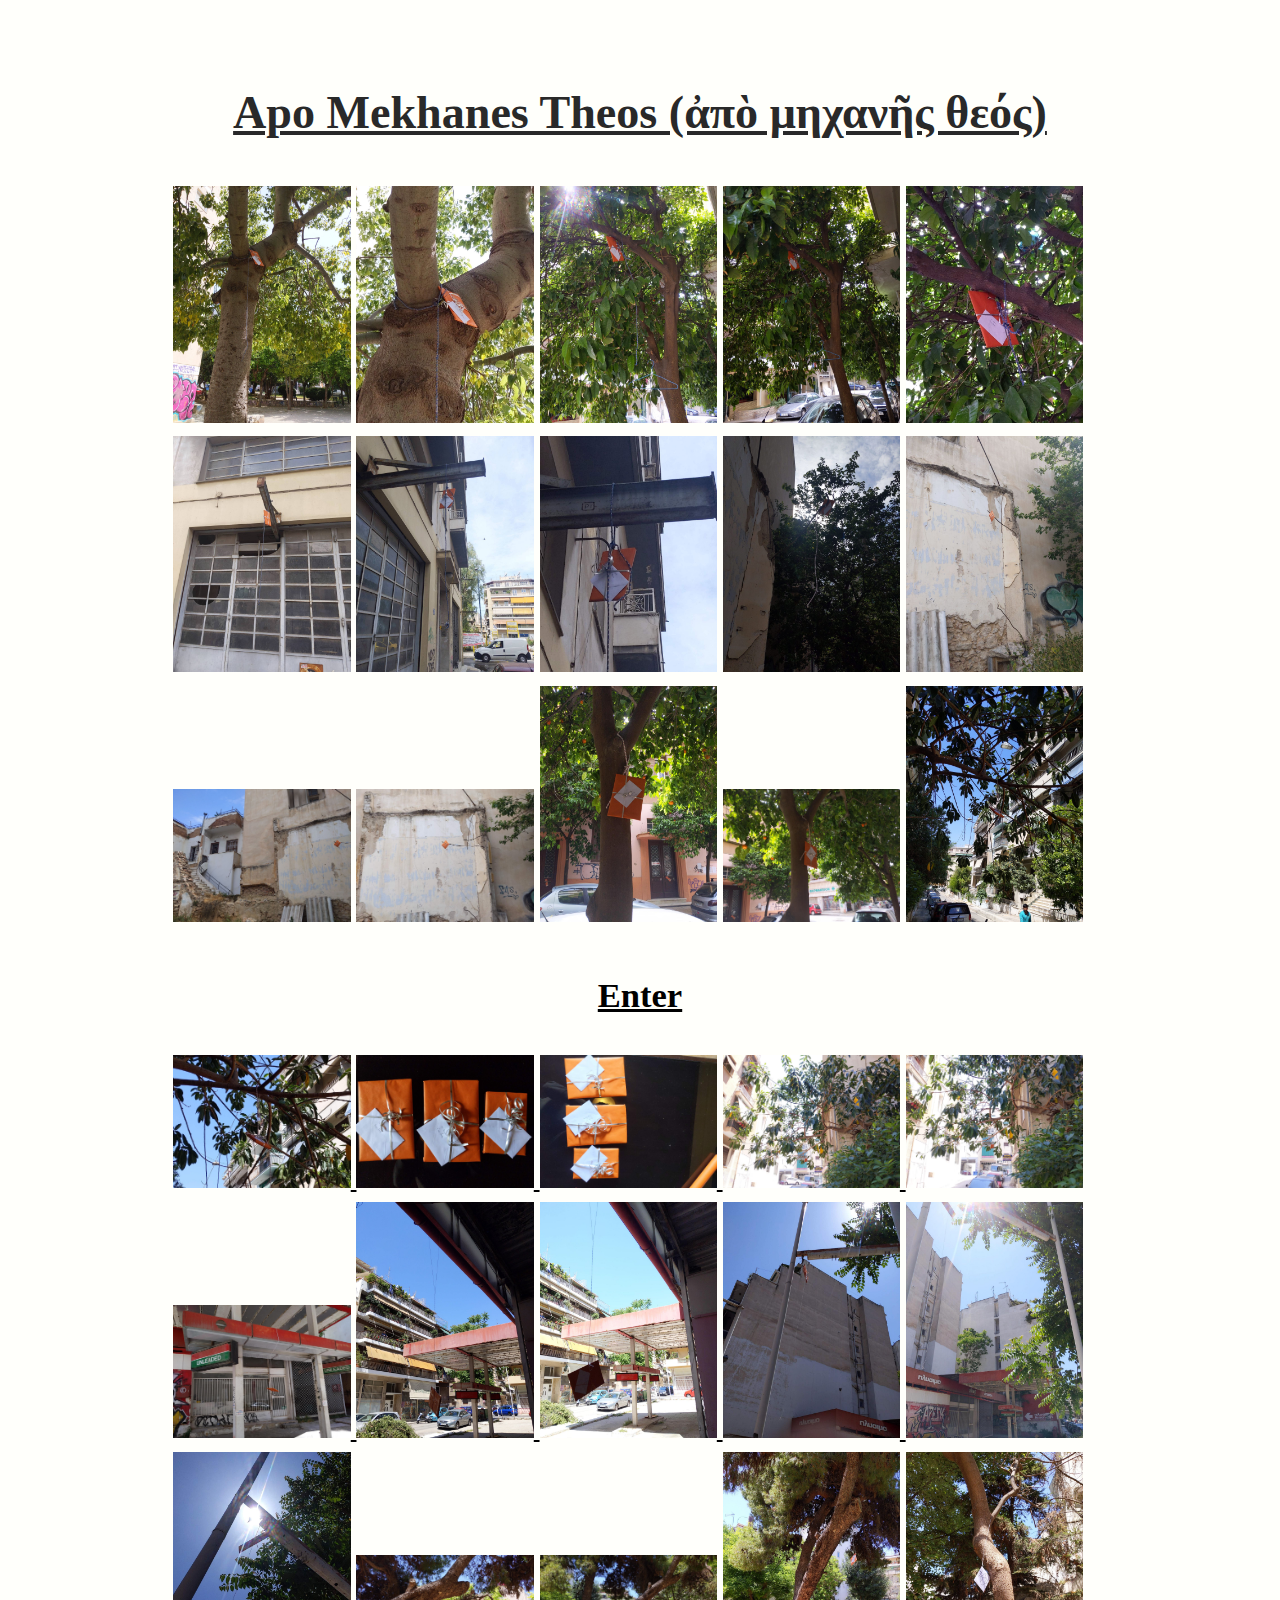
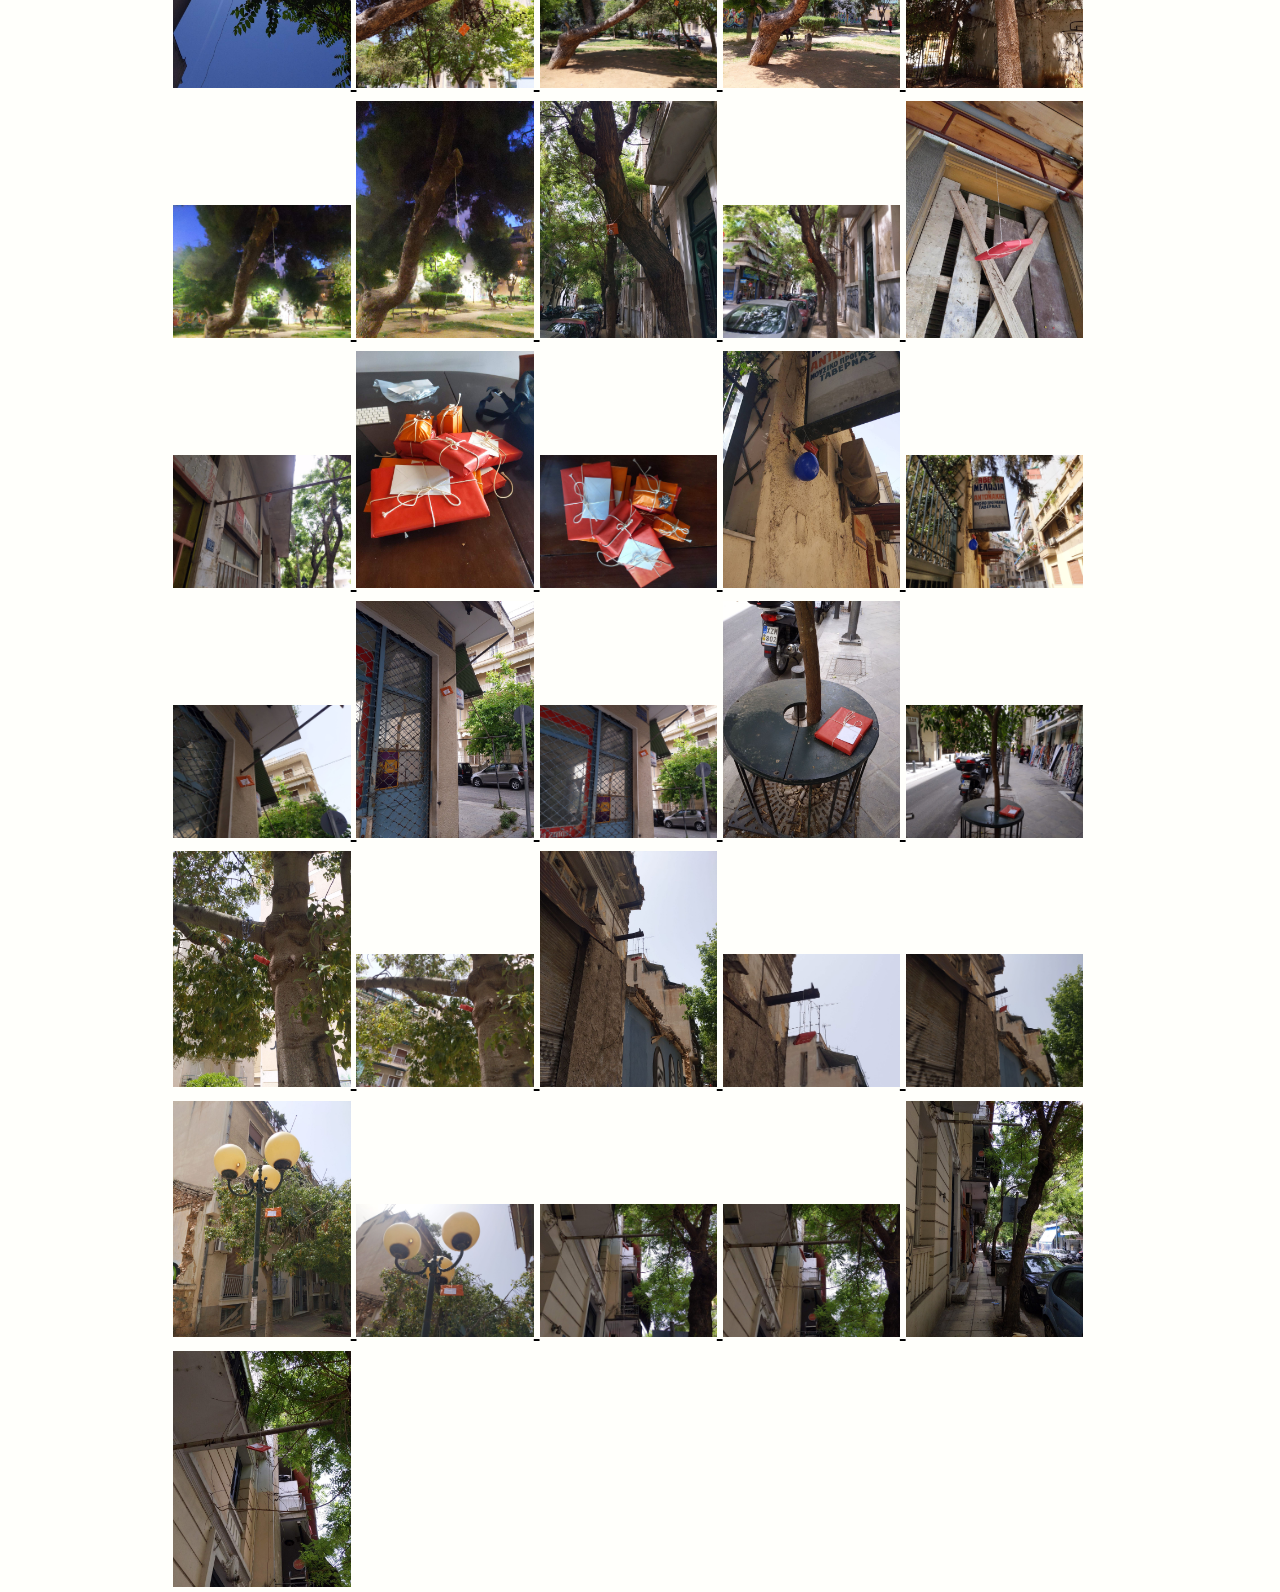
==== index.html @ d3429af9 "sorry I'm lazing and autocomitting with a bash alias" ====
<html lang="en">

<head>
    <meta charset="UTF-8">
    <meta name="viewport" content="width=device-width, initial-scale=1.0">
    <title>Document</title>

    <title>Deus Ex Machina</title>
    <br>
    <link rel="shortcut icon" type="image/png" href="/favicon.png" />
    <link rel="stylesheet" type="text/css" href="style.css">
</head>

<body>

    <h1>Apo Mekhanes Theos (ἀπὸ μηχανῆς θεός) </h1>

    <div>


        <img src="/deusexpics/IMG_20200506_111732.jpg" width="19%" height="auto">
        <img src="/deusexpics/IMG_20200506_111735.jpg" width="19%" height="auto">
        <img src="/deusexpics/IMG_20200506_112849.jpg" width="19%" height="auto">
        <img src="/deusexpics/IMG_20200506_112852.jpg" width="19%" height="auto">
        <img src="/deusexpics/IMG_20200506_112857.jpg" width="19%" height="auto">
        <img src="/deusexpics/IMG_20200506_113830.jpg" width="19%" height="auto">
        <img src="/deusexpics/IMG_20200506_113835.jpg" width="19%" height="auto">
        <img src="/deusexpics/IMG_20200506_113838.jpg" width="19%" height="auto">
        <img src="/deusexpics/IMG_20200507_102034.jpg" width="19%" height="auto">
        <img src="/deusexpics/IMG_20200507_102047.jpg" width="19%" height="auto">
        <img src="/deusexpics/IMG_20200507_102054.jpg" width="19%" height="auto">
        <img src="/deusexpics/IMG_20200507_102056.jpg" width="19%" height="auto">
        <img src="/deusexpics/IMG_20200507_105036.jpg" width="19%" height="auto">
        <img src="/deusexpics/IMG_20200507_105040.jpg" width="19%" height="auto">
        <img src="/deusexpics/IMG_20200509_121820.jpg" width="19%" height="auto">
        <h2><a href="main.html">Enter</h2>
        <img src="/deusexpics/IMG_20200509_121825.jpg" width="19%" height="auto">
        <img src="/deusexpics/IMG_20200506_100926.jpg" width="19%" height="auto">
        <img src="/deusexpics/IMG_20200506_100930.jpg" width="19%" height="auto">
        <img src="/deusexpics/IMG_20200509_121853.jpg" width="19%" height="auto">
        <img src="/deusexpics/IMG_20200509_121856.jpg" width="19%" height="auto">
        <img src="/deusexpics/IMG_20200509_122829.jpg" width="19%" height="auto">
        <img src="/deusexpics/IMG_20200509_123454.jpg" width="19%" height="auto">
        <img src="/deusexpics/IMG_20200509_123505.jpg" width="19%" height="auto">
        <img src="/deusexpics/IMG_20200509_123937.jpg" width="19%" height="auto">
        <img src="/deusexpics/IMG_20200509_123947.jpg" width="19%" height="auto">
        <img src="/deusexpics/IMG_20200509_123958.jpg" width="19%" height="auto">
        <img src="/deusexpics/IMG_20200509_125035.jpg" width="19%" height="auto">
        <img src="/deusexpics/IMG_20200509_125042.jpg" width="19%" height="auto">
        <img src="/deusexpics/IMG_20200509_125048.jpg" width="19%" height="auto">
        <img src="/deusexpics/IMG_20200509_130246.jpg" width="19%" height="auto">
        <img src="/deusexpics/IMG_20200509_205950.jpg" width="19%" height="auto">
        <img src="/deusexpics/IMG_20200509_205953.jpg" width="19%" height="auto">
        <img src="/deusexpics/IMG_20200512_112118.jpg" width="19%" height="auto">
        <img src="/deusexpics/IMG_20200512_112124.jpg" width="19%" height="auto">
        <img src="/deusexpics/IMG_20200512_112916.jpg" width="19%" height="auto">
        <img src="/deusexpics/IMG_20200512_113503.jpg" width="19%" height="auto">
        <img src="/deusexpics/IMG_20200515_093122.jpg" width="19%" height="auto">
        <img src="/deusexpics/IMG_20200515_093139.jpg" width="19%" height="auto">
        <img src="/deusexpics/IMG_20200515_094602.jpg" width="19%" height="auto">
        <img src="/deusexpics/IMG_20200515_094607.jpg" width="19%" height="auto">
        <img src="/deusexpics/IMG_20200515_095903.jpg" width="19%" height="auto">
        <img src="/deusexpics/IMG_20200515_095907.jpg" width="19%" height="auto">
        <img src="/deusexpics/IMG_20200515_095909.jpg" width="19%" height="auto">
        <img src="/deusexpics/IMG_20200515_120439.jpg" width="19%" height="auto">
        <img src="/deusexpics/IMG_20200515_120442.jpg" width="19%" height="auto">
        <img src="/deusexpics/IMG_20200515_132612.jpg" width="19%" height="auto">
        <img src="/deusexpics/IMG_20200515_132615.jpg" width="19%" height="auto">
        <img src="/deusexpics/IMG_20200515_133156.jpg" width="19%" height="auto">
        <img src="/deusexpics/IMG_20200515_133159.jpg" width="19%" height="auto">
        <img src="/deusexpics/IMG_20200515_133203.jpg" width="19%" height="auto">
        <img src="/deusexpics/IMG_20200515_133502.jpg" width="19%" height="auto">
        <img src="/deusexpics/IMG_20200515_133506.jpg" width="19%" height="auto">
        <img src="/deusexpics/IMG_20200515_134815.jpg" width="19%" height="auto">
        <img src="/deusexpics/IMG_20200515_134818.jpg" width="19%" height="auto">
        <img src="/deusexpics/IMG_20200515_134826.jpg" width="19%" height="auto">
        <img src="/deusexpics/IMG_20200515_134834.jpg" width="19%" height="auto">

    </div>

</body>

</html>
---- style.css ----
html, body {
    margin: 0;
  padding: 0;
  line-height: 1.8;
  font-family: "Georgia";
  font-size: 1.2em;
    
  width: 90%;
  margin: auto;

  background-color: #FFFFFB;
  color:  #292929;
}
canvas {
  display: block;
}

h1 {
  text-decoration: underline;
  text-align: center;
}
h2,h3,h4 {

  text-align: center;
}

hr{
  border: none;
  height: 3px;
  width: 70%;
  color: black;
  background-color: black;
  margin-top: .2em;
  margin-bottom: .2em;

}

div{
    width: 90%;
    margin: 0 auto;
}

a{

  text-decoration: underline;
  color: black;
}

a:hover {
  text-decoration: none;


}

img{
  text-align: center;

  width: 19%;
  margin: 0%;
}
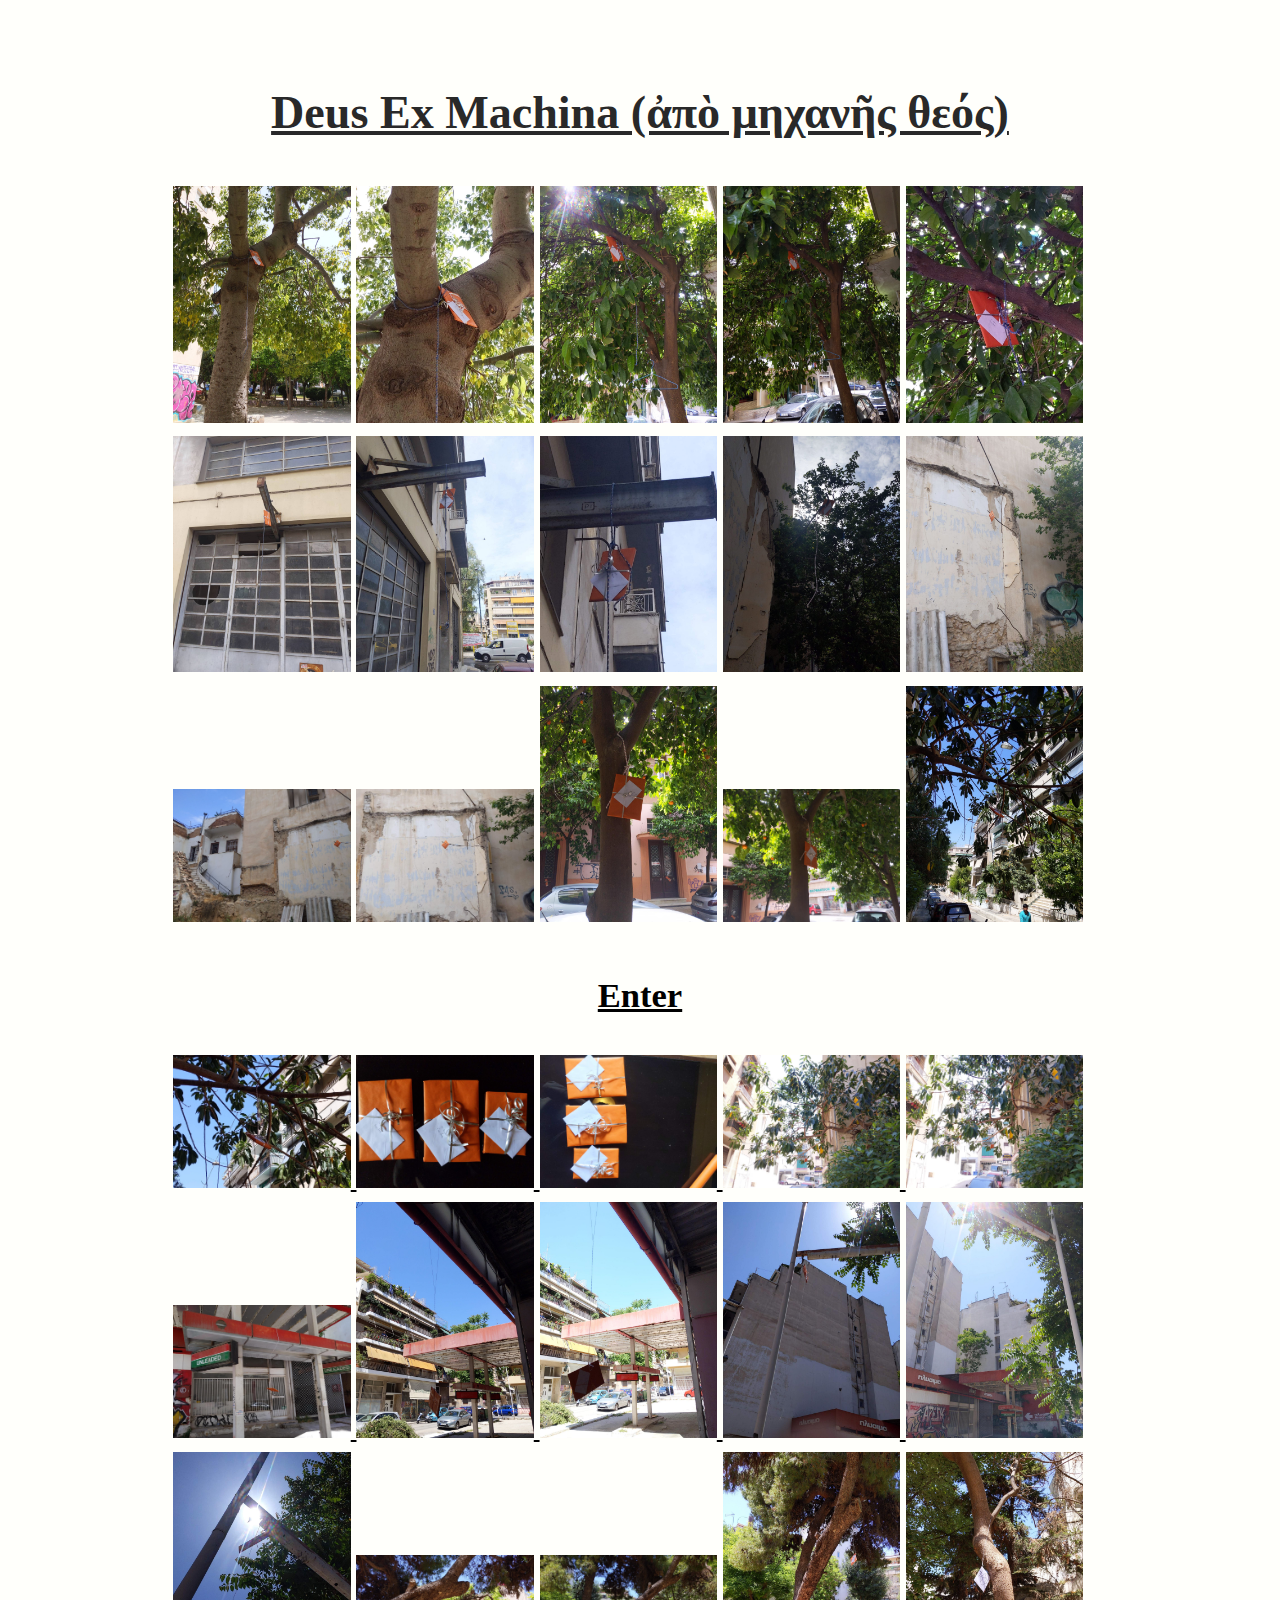
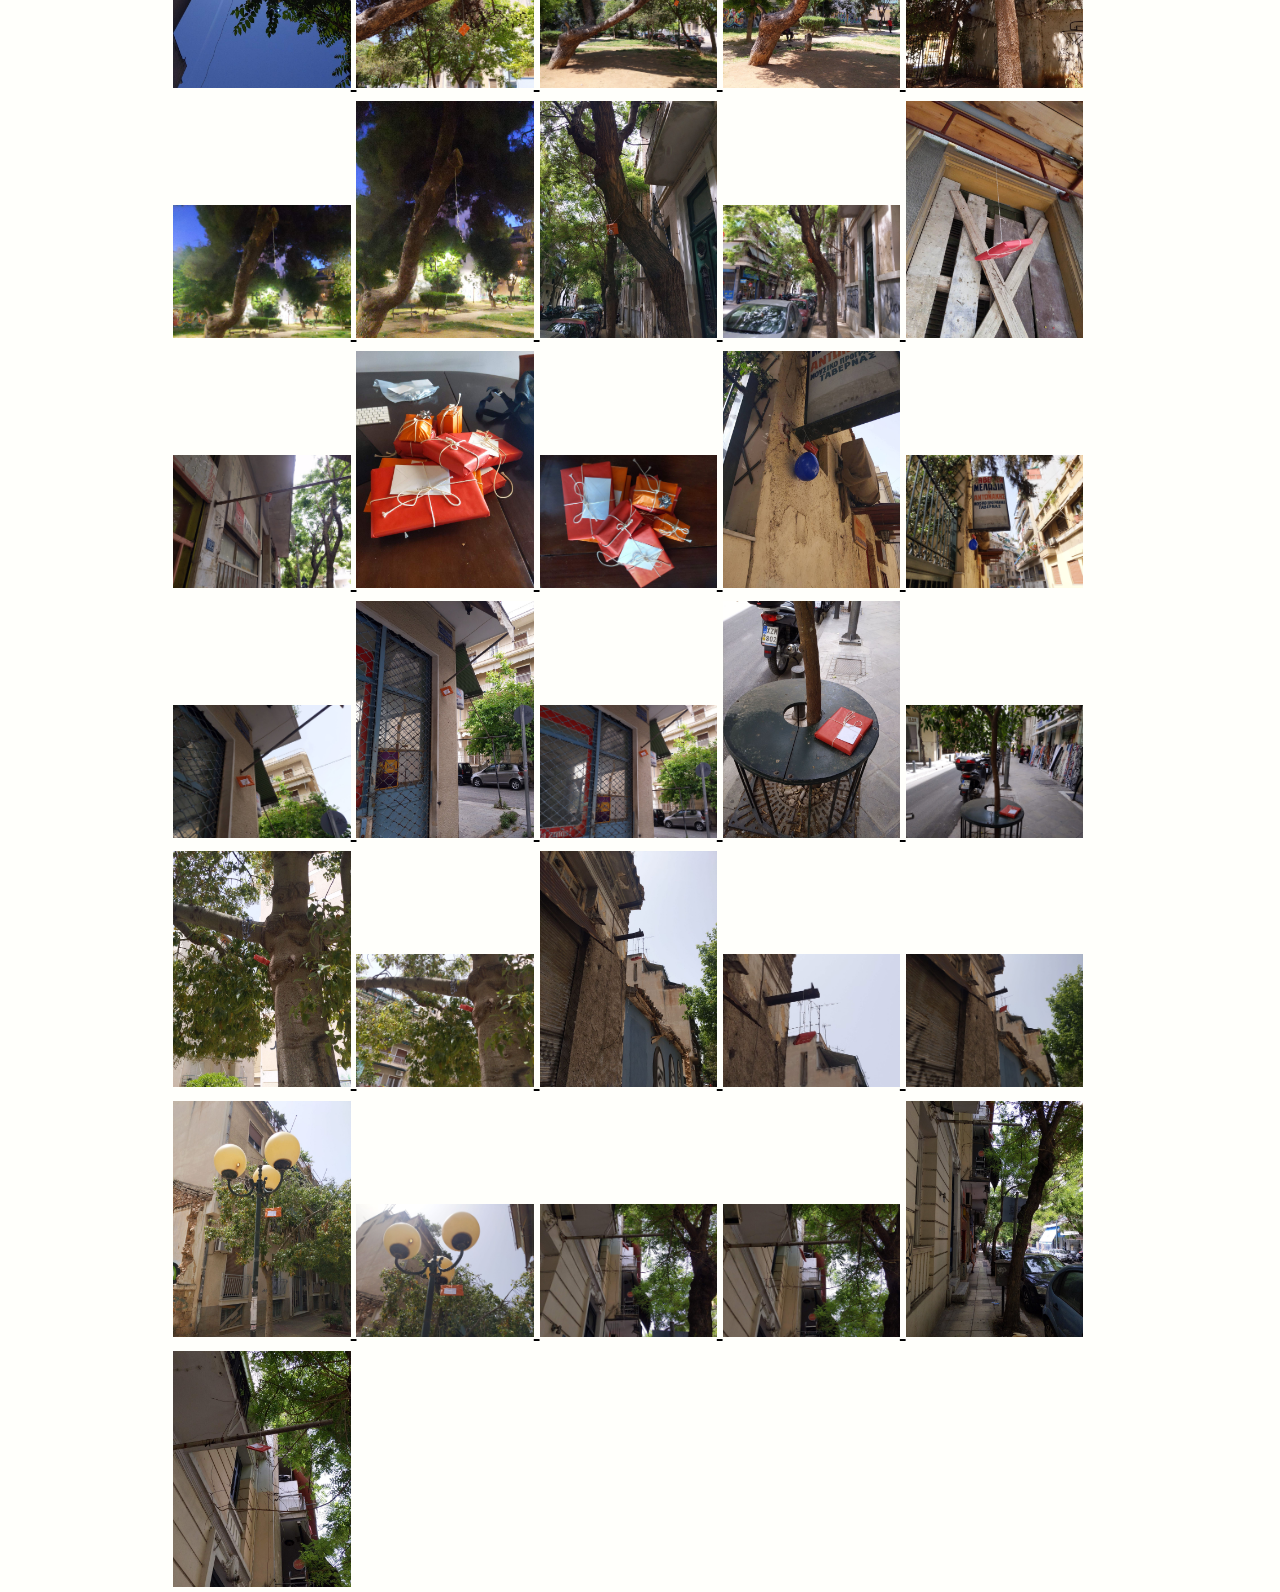
==== commit 67c5eb2a: "added text" ====
--- a/index.html
+++ b/index.html
@@ -13,7 +13,7 @@
 
 <body>
 
-    <h1>Apo Mekhanes Theos (ἀπὸ μηχανῆς θεός) </h1>
+    <h1>Deus Ex Machina (ἀπὸ μηχανῆς θεός) </h1>
 
     <div>
 
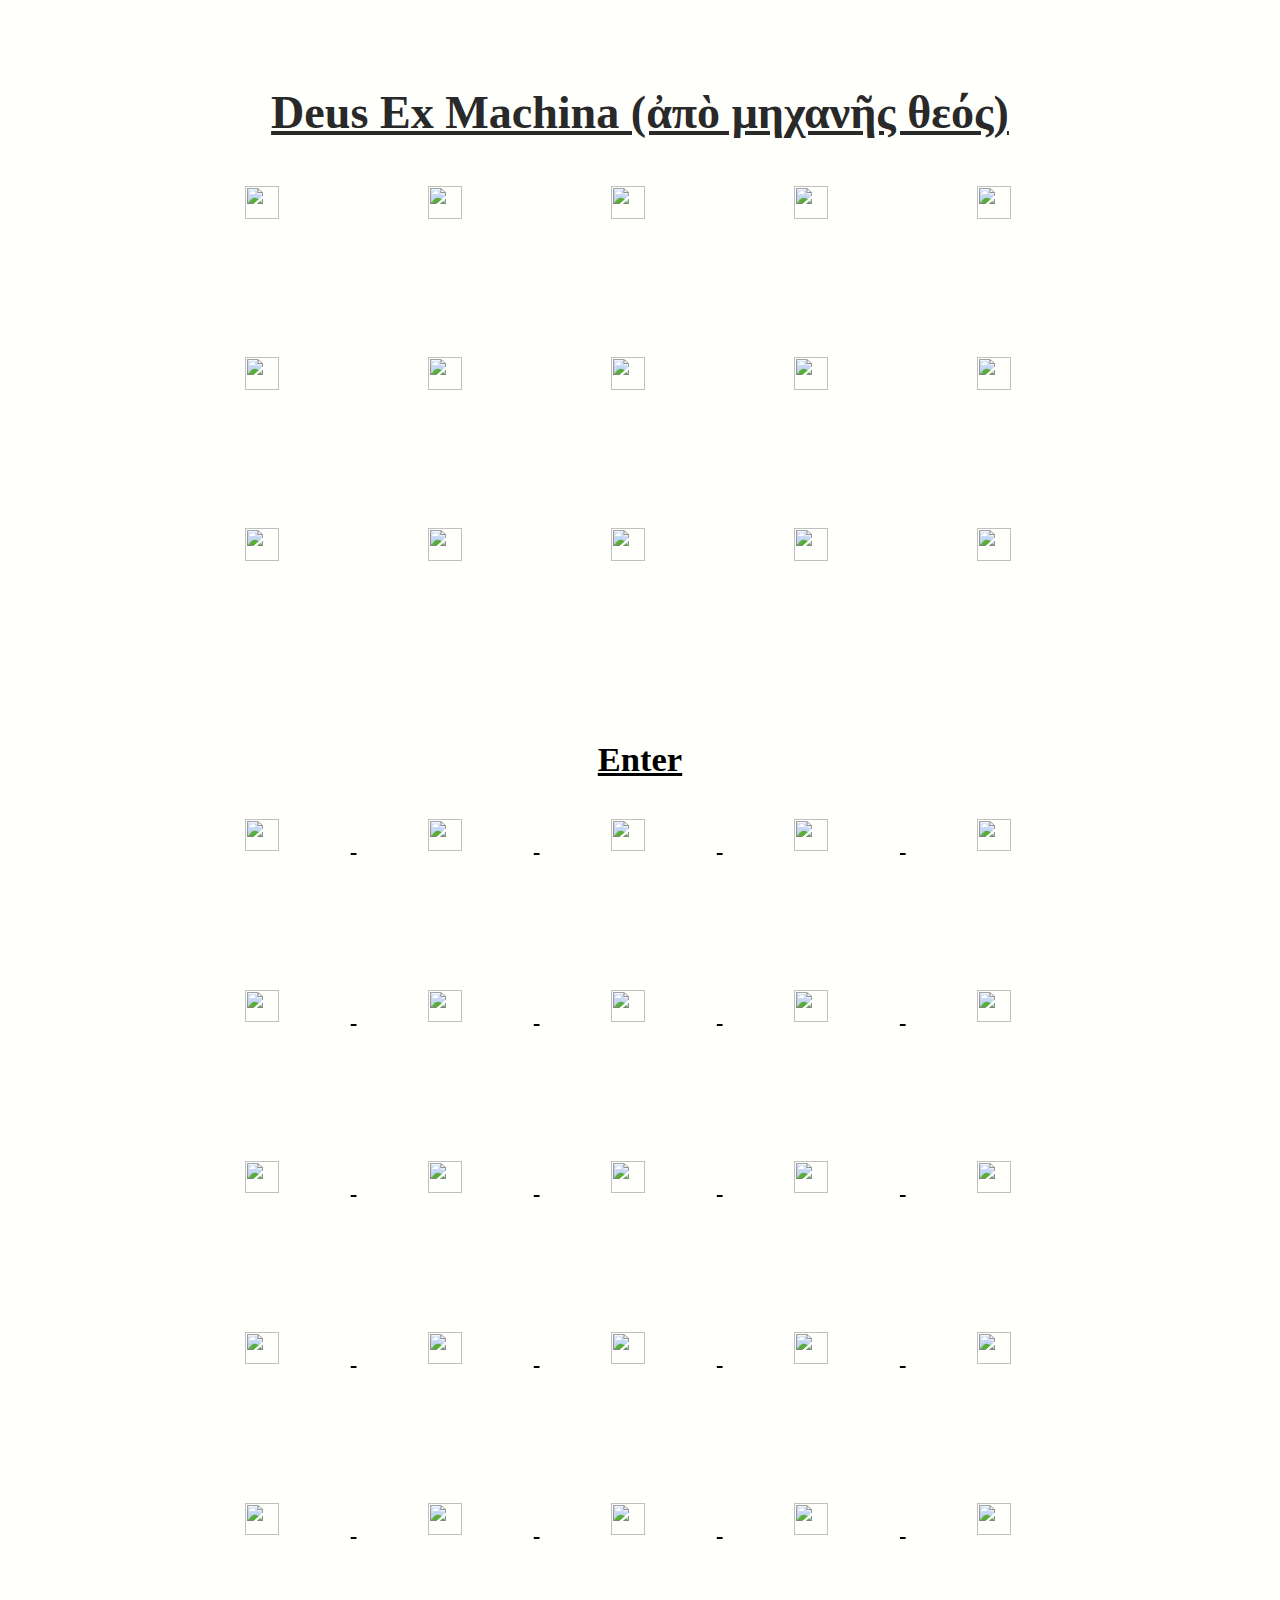
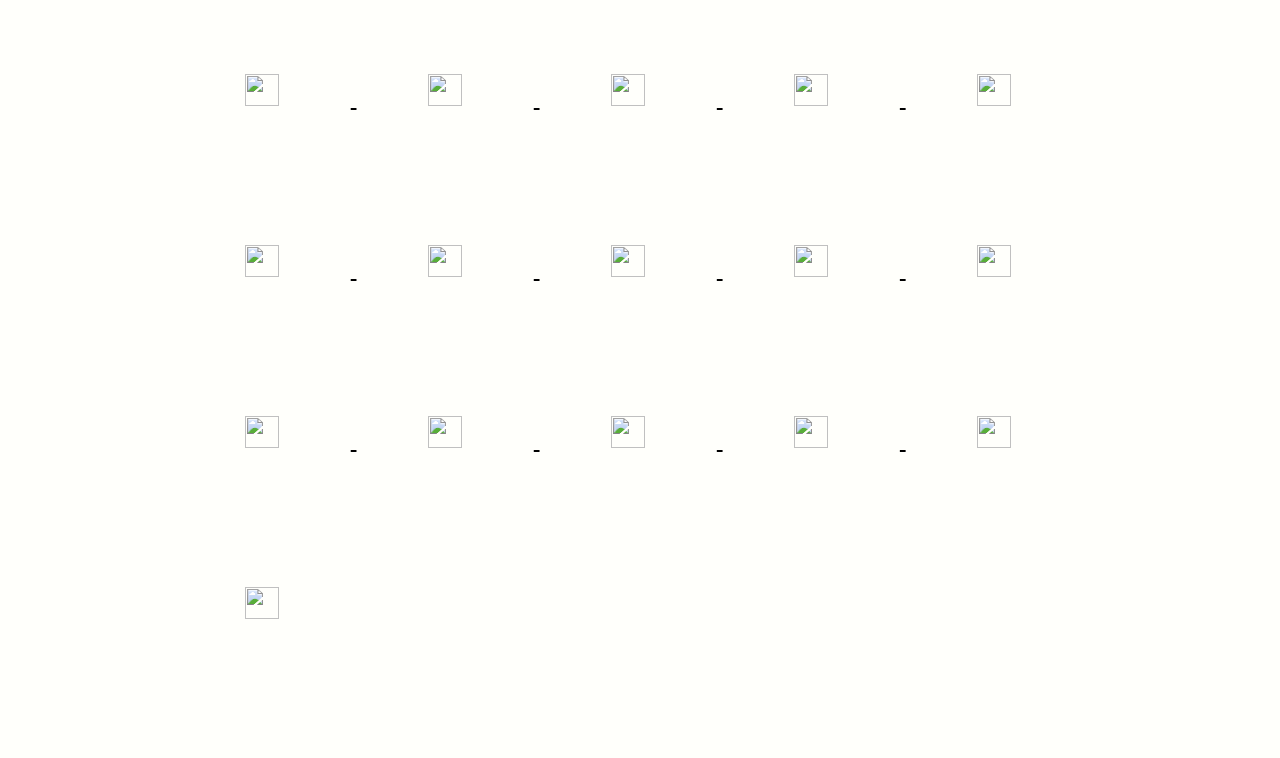
==== commit 623deaf7: "sorry I'm lazing and autocomitting with a bash alias" ====
--- a/index.html
+++ b/index.html
@@ -18,63 +18,63 @@
     <div>
 
 
-        <img src="/deusexpics/IMG_20200506_111732.jpg" width="19%" height="auto">
-        <img src="/deusexpics/IMG_20200506_111735.jpg" width="19%" height="auto">
-        <img src="/deusexpics/IMG_20200506_112849.jpg" width="19%" height="auto">
-        <img src="/deusexpics/IMG_20200506_112852.jpg" width="19%" height="auto">
-        <img src="/deusexpics/IMG_20200506_112857.jpg" width="19%" height="auto">
-        <img src="/deusexpics/IMG_20200506_113830.jpg" width="19%" height="auto">
-        <img src="/deusexpics/IMG_20200506_113835.jpg" width="19%" height="auto">
-        <img src="/deusexpics/IMG_20200506_113838.jpg" width="19%" height="auto">
-        <img src="/deusexpics/IMG_20200507_102034.jpg" width="19%" height="auto">
-        <img src="/deusexpics/IMG_20200507_102047.jpg" width="19%" height="auto">
-        <img src="/deusexpics/IMG_20200507_102054.jpg" width="19%" height="auto">
-        <img src="/deusexpics/IMG_20200507_102056.jpg" width="19%" height="auto">
-        <img src="/deusexpics/IMG_20200507_105036.jpg" width="19%" height="auto">
-        <img src="/deusexpics/IMG_20200507_105040.jpg" width="19%" height="auto">
-        <img src="/deusexpics/IMG_20200509_121820.jpg" width="19%" height="auto">
+        <img src="/deusex/deusexpics/IMG_20200506_111732.jpg" width="19%" height="auto">
+        <img src="/deusex/deusexpics/IMG_20200506_111735.jpg" width="19%" height="auto">
+        <img src="/deusex/deusexpics/IMG_20200506_112849.jpg" width="19%" height="auto">
+        <img src="/deusex/deusexpics/IMG_20200506_112852.jpg" width="19%" height="auto">
+        <img src="/deusex/deusexpics/IMG_20200506_112857.jpg" width="19%" height="auto">
+        <img src="/deusex/deusexpics/IMG_20200506_113830.jpg" width="19%" height="auto">
+        <img src="/deusex/deusexpics/IMG_20200506_113835.jpg" width="19%" height="auto">
+        <img src="/deusex/deusexpics/IMG_20200506_113838.jpg" width="19%" height="auto">
+        <img src="/deusex/deusexpics/IMG_20200507_102034.jpg" width="19%" height="auto">
+        <img src="/deusex/deusexpics/IMG_20200507_102047.jpg" width="19%" height="auto">
+        <img src="/deusex/deusexpics/IMG_20200507_102054.jpg" width="19%" height="auto">
+        <img src="/deusex/deusexpics/IMG_20200507_102056.jpg" width="19%" height="auto">
+        <img src="/deusex/deusexpics/IMG_20200507_105036.jpg" width="19%" height="auto">
+        <img src="/deusex/deusexpics/IMG_20200507_105040.jpg" width="19%" height="auto">
+        <img src="/deusex/deusexpics/IMG_20200509_121820.jpg" width="19%" height="auto">
         <h2><a href="main.html">Enter</h2>
-        <img src="/deusexpics/IMG_20200509_121825.jpg" width="19%" height="auto">
-        <img src="/deusexpics/IMG_20200506_100926.jpg" width="19%" height="auto">
-        <img src="/deusexpics/IMG_20200506_100930.jpg" width="19%" height="auto">
-        <img src="/deusexpics/IMG_20200509_121853.jpg" width="19%" height="auto">
-        <img src="/deusexpics/IMG_20200509_121856.jpg" width="19%" height="auto">
-        <img src="/deusexpics/IMG_20200509_122829.jpg" width="19%" height="auto">
-        <img src="/deusexpics/IMG_20200509_123454.jpg" width="19%" height="auto">
-        <img src="/deusexpics/IMG_20200509_123505.jpg" width="19%" height="auto">
-        <img src="/deusexpics/IMG_20200509_123937.jpg" width="19%" height="auto">
-        <img src="/deusexpics/IMG_20200509_123947.jpg" width="19%" height="auto">
-        <img src="/deusexpics/IMG_20200509_123958.jpg" width="19%" height="auto">
-        <img src="/deusexpics/IMG_20200509_125035.jpg" width="19%" height="auto">
-        <img src="/deusexpics/IMG_20200509_125042.jpg" width="19%" height="auto">
-        <img src="/deusexpics/IMG_20200509_125048.jpg" width="19%" height="auto">
-        <img src="/deusexpics/IMG_20200509_130246.jpg" width="19%" height="auto">
-        <img src="/deusexpics/IMG_20200509_205950.jpg" width="19%" height="auto">
-        <img src="/deusexpics/IMG_20200509_205953.jpg" width="19%" height="auto">
-        <img src="/deusexpics/IMG_20200512_112118.jpg" width="19%" height="auto">
-        <img src="/deusexpics/IMG_20200512_112124.jpg" width="19%" height="auto">
-        <img src="/deusexpics/IMG_20200512_112916.jpg" width="19%" height="auto">
-        <img src="/deusexpics/IMG_20200512_113503.jpg" width="19%" height="auto">
-        <img src="/deusexpics/IMG_20200515_093122.jpg" width="19%" height="auto">
-        <img src="/deusexpics/IMG_20200515_093139.jpg" width="19%" height="auto">
-        <img src="/deusexpics/IMG_20200515_094602.jpg" width="19%" height="auto">
-        <img src="/deusexpics/IMG_20200515_094607.jpg" width="19%" height="auto">
-        <img src="/deusexpics/IMG_20200515_095903.jpg" width="19%" height="auto">
-        <img src="/deusexpics/IMG_20200515_095907.jpg" width="19%" height="auto">
-        <img src="/deusexpics/IMG_20200515_095909.jpg" width="19%" height="auto">
-        <img src="/deusexpics/IMG_20200515_120439.jpg" width="19%" height="auto">
-        <img src="/deusexpics/IMG_20200515_120442.jpg" width="19%" height="auto">
-        <img src="/deusexpics/IMG_20200515_132612.jpg" width="19%" height="auto">
-        <img src="/deusexpics/IMG_20200515_132615.jpg" width="19%" height="auto">
-        <img src="/deusexpics/IMG_20200515_133156.jpg" width="19%" height="auto">
-        <img src="/deusexpics/IMG_20200515_133159.jpg" width="19%" height="auto">
-        <img src="/deusexpics/IMG_20200515_133203.jpg" width="19%" height="auto">
-        <img src="/deusexpics/IMG_20200515_133502.jpg" width="19%" height="auto">
-        <img src="/deusexpics/IMG_20200515_133506.jpg" width="19%" height="auto">
-        <img src="/deusexpics/IMG_20200515_134815.jpg" width="19%" height="auto">
-        <img src="/deusexpics/IMG_20200515_134818.jpg" width="19%" height="auto">
-        <img src="/deusexpics/IMG_20200515_134826.jpg" width="19%" height="auto">
-        <img src="/deusexpics/IMG_20200515_134834.jpg" width="19%" height="auto">
+        <img src="/deusex/deusexpics/IMG_20200509_121825.jpg" width="19%" height="auto">
+        <img src="/deusex/deusexpics/IMG_20200506_100926.jpg" width="19%" height="auto">
+        <img src="/deusex/deusexpics/IMG_20200506_100930.jpg" width="19%" height="auto">
+        <img src="/deusex/deusexpics/IMG_20200509_121853.jpg" width="19%" height="auto">
+        <img src="/deusex/deusexpics/IMG_20200509_121856.jpg" width="19%" height="auto">
+        <img src="/deusex/deusexpics/IMG_20200509_122829.jpg" width="19%" height="auto">
+        <img src="/deusex/deusexpics/IMG_20200509_123454.jpg" width="19%" height="auto">
+        <img src="/deusex/deusexpics/IMG_20200509_123505.jpg" width="19%" height="auto">
+        <img src="/deusex/deusexpics/IMG_20200509_123937.jpg" width="19%" height="auto">
+        <img src="/deusex/deusexpics/IMG_20200509_123947.jpg" width="19%" height="auto">
+        <img src="/deusex/deusexpics/IMG_20200509_123958.jpg" width="19%" height="auto">
+        <img src="/deusex/deusexpics/IMG_20200509_125035.jpg" width="19%" height="auto">
+        <img src="/deusex/deusexpics/IMG_20200509_125042.jpg" width="19%" height="auto">
+        <img src="/deusex/deusexpics/IMG_20200509_125048.jpg" width="19%" height="auto">
+        <img src="/deusex/deusexpics/IMG_20200509_130246.jpg" width="19%" height="auto">
+        <img src="/deusex/deusexpics/IMG_20200509_205950.jpg" width="19%" height="auto">
+        <img src="/deusex/deusexpics/IMG_20200509_205953.jpg" width="19%" height="auto">
+        <img src="/deusex/deusexpics/IMG_20200512_112118.jpg" width="19%" height="auto">
+        <img src="/deusex/deusexpics/IMG_20200512_112124.jpg" width="19%" height="auto">
+        <img src="/deusex/deusexpics/IMG_20200512_112916.jpg" width="19%" height="auto">
+        <img src="/deusex/deusexpics/IMG_20200512_113503.jpg" width="19%" height="auto">
+        <img src="/deusex/deusexpics/IMG_20200515_093122.jpg" width="19%" height="auto">
+        <img src="/deusex/deusexpics/IMG_20200515_093139.jpg" width="19%" height="auto">
+        <img src="/deusex/deusexpics/IMG_20200515_094602.jpg" width="19%" height="auto">
+        <img src="/deusex/deusexpics/IMG_20200515_094607.jpg" width="19%" height="auto">
+        <img src="/deusex/deusexpics/IMG_20200515_095903.jpg" width="19%" height="auto">
+        <img src="/deusex/deusexpics/IMG_20200515_095907.jpg" width="19%" height="auto">
+        <img src="/deusex/deusexpics/IMG_20200515_095909.jpg" width="19%" height="auto">
+        <img src="/deusex/deusexpics/IMG_20200515_120439.jpg" width="19%" height="auto">
+        <img src="/deusex/deusexpics/IMG_20200515_120442.jpg" width="19%" height="auto">
+        <img src="/deusex/deusexpics/IMG_20200515_132612.jpg" width="19%" height="auto">
+        <img src="/deusex/deusexpics/IMG_20200515_132615.jpg" width="19%" height="auto">
+        <img src="/deusex/deusexpics/IMG_20200515_133156.jpg" width="19%" height="auto">
+        <img src="/deusex/deusexpics/IMG_20200515_133159.jpg" width="19%" height="auto">
+        <img src="/deusex/deusexpics/IMG_20200515_133203.jpg" width="19%" height="auto">
+        <img src="/deusex/deusexpics/IMG_20200515_133502.jpg" width="19%" height="auto">
+        <img src="/deusex/deusexpics/IMG_20200515_133506.jpg" width="19%" height="auto">
+        <img src="/deusex/deusexpics/IMG_20200515_134815.jpg" width="19%" height="auto">
+        <img src="/deusex/deusexpics/IMG_20200515_134818.jpg" width="19%" height="auto">
+        <img src="/deusex/deusexpics/IMG_20200515_134826.jpg" width="19%" height="auto">
+        <img src="/deusex/deusexpics/IMG_20200515_134834.jpg" width="19%" height="auto">
 
     </div>
 
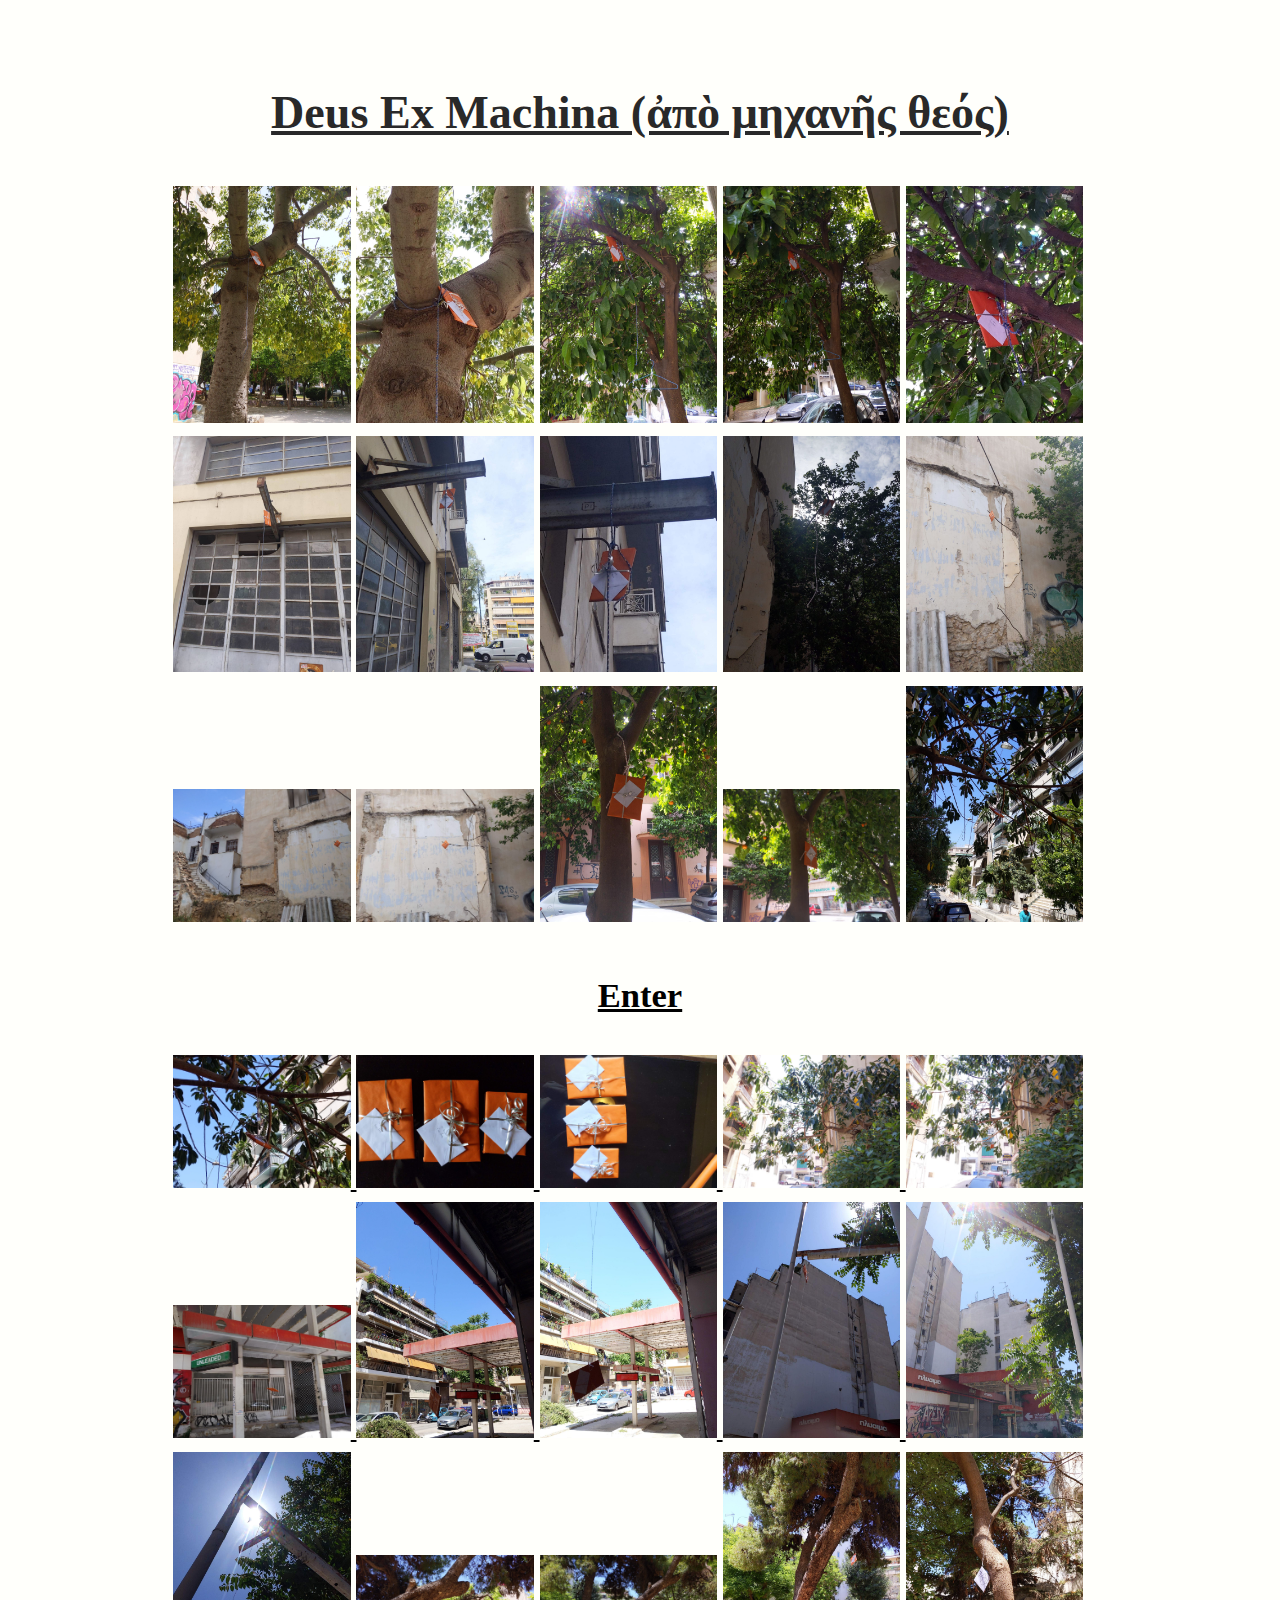
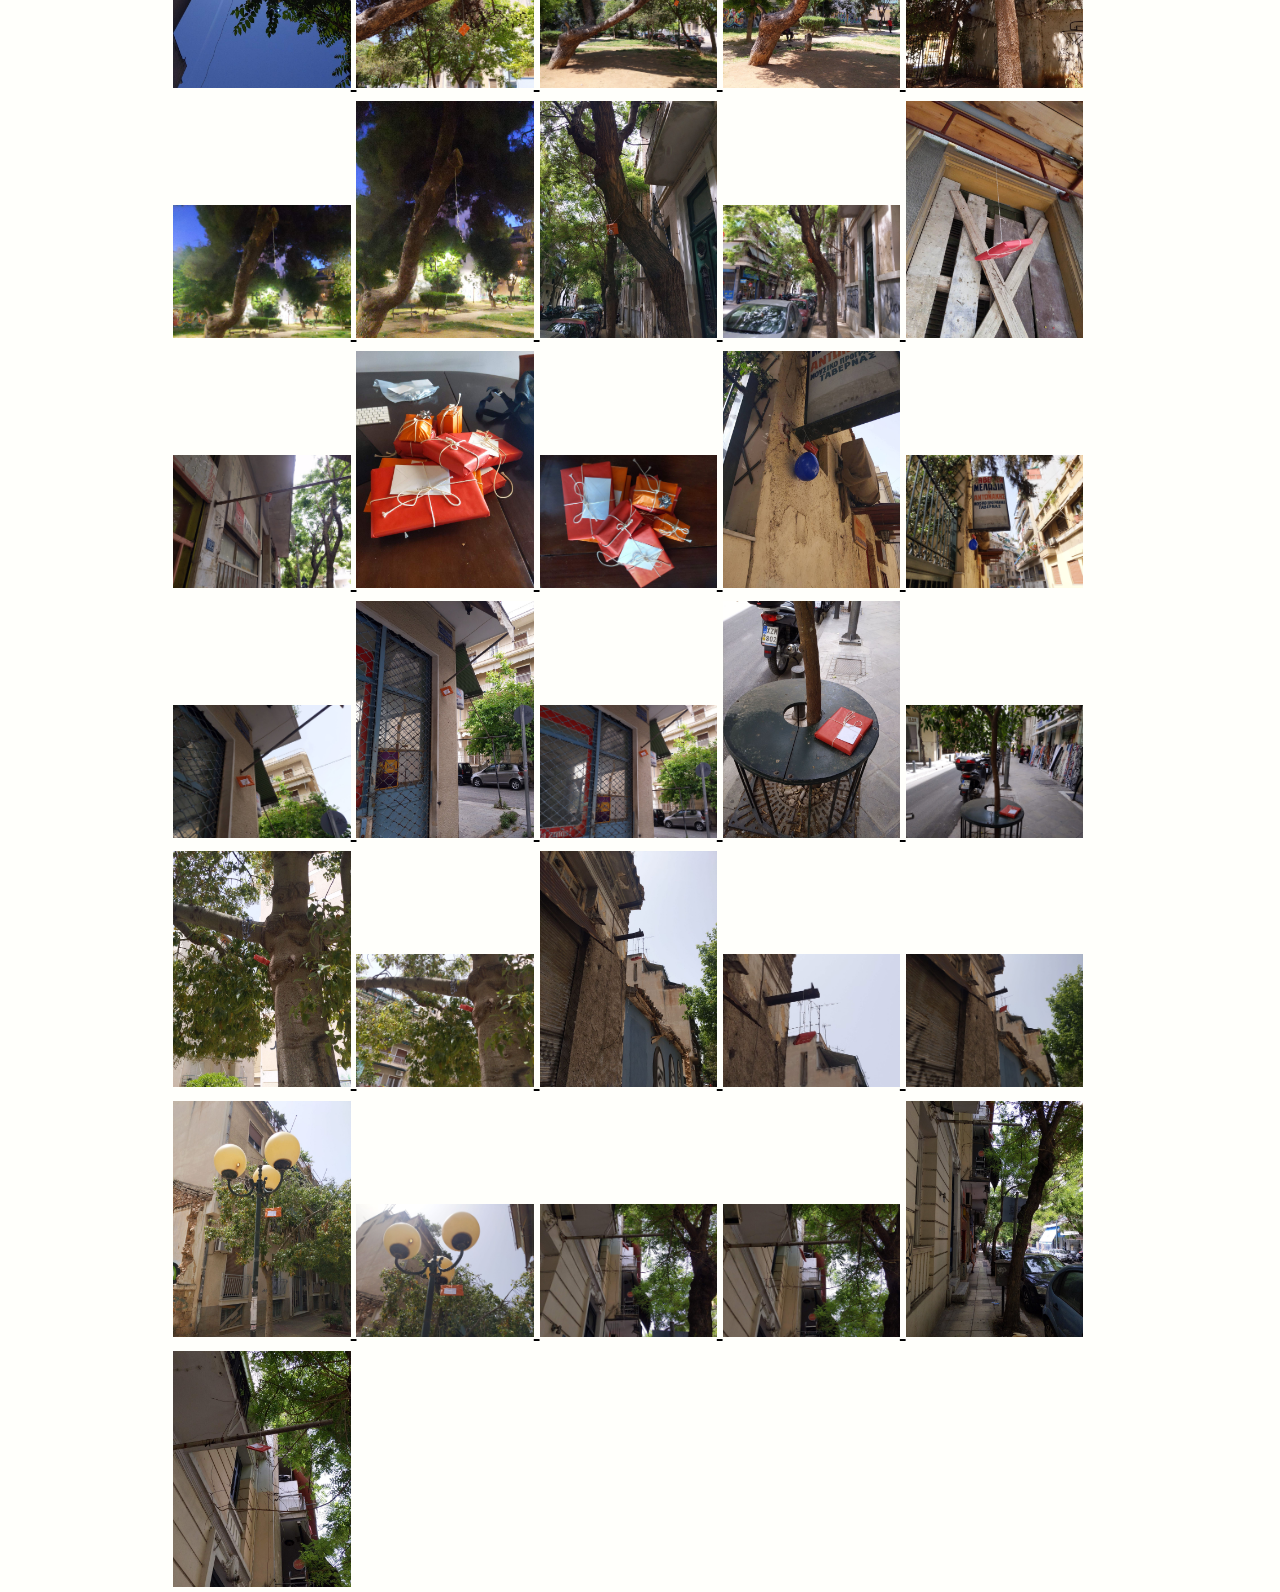
==== commit afa3e724: "Update index.html" ====
--- a/index.html
+++ b/index.html
@@ -18,66 +18,66 @@
     <div>
 
 
-        <img src="/deusex/deusexpics/IMG_20200506_111732.jpg" width="19%" height="auto">
-        <img src="/deusex/deusexpics/IMG_20200506_111735.jpg" width="19%" height="auto">
-        <img src="/deusex/deusexpics/IMG_20200506_112849.jpg" width="19%" height="auto">
-        <img src="/deusex/deusexpics/IMG_20200506_112852.jpg" width="19%" height="auto">
-        <img src="/deusex/deusexpics/IMG_20200506_112857.jpg" width="19%" height="auto">
-        <img src="/deusex/deusexpics/IMG_20200506_113830.jpg" width="19%" height="auto">
-        <img src="/deusex/deusexpics/IMG_20200506_113835.jpg" width="19%" height="auto">
-        <img src="/deusex/deusexpics/IMG_20200506_113838.jpg" width="19%" height="auto">
-        <img src="/deusex/deusexpics/IMG_20200507_102034.jpg" width="19%" height="auto">
-        <img src="/deusex/deusexpics/IMG_20200507_102047.jpg" width="19%" height="auto">
-        <img src="/deusex/deusexpics/IMG_20200507_102054.jpg" width="19%" height="auto">
-        <img src="/deusex/deusexpics/IMG_20200507_102056.jpg" width="19%" height="auto">
-        <img src="/deusex/deusexpics/IMG_20200507_105036.jpg" width="19%" height="auto">
-        <img src="/deusex/deusexpics/IMG_20200507_105040.jpg" width="19%" height="auto">
-        <img src="/deusex/deusexpics/IMG_20200509_121820.jpg" width="19%" height="auto">
+        <img src="/deusexpics/IMG_20200506_111732.jpg" width="19%" height="auto">
+        <img src="/deusexpics/IMG_20200506_111735.jpg" width="19%" height="auto">
+        <img src="/deusexpics/IMG_20200506_112849.jpg" width="19%" height="auto">
+        <img src="/deusexpics/IMG_20200506_112852.jpg" width="19%" height="auto">
+        <img src="/deusexpics/IMG_20200506_112857.jpg" width="19%" height="auto">
+        <img src="/deusexpics/IMG_20200506_113830.jpg" width="19%" height="auto">
+        <img src="/deusexpics/IMG_20200506_113835.jpg" width="19%" height="auto">
+        <img src="/deusexpics/IMG_20200506_113838.jpg" width="19%" height="auto">
+        <img src="/deusexpics/IMG_20200507_102034.jpg" width="19%" height="auto">
+        <img src="/deusexpics/IMG_20200507_102047.jpg" width="19%" height="auto">
+        <img src="/deusexpics/IMG_20200507_102054.jpg" width="19%" height="auto">
+        <img src="/deusexpics/IMG_20200507_102056.jpg" width="19%" height="auto">
+        <img src="/deusexpics/IMG_20200507_105036.jpg" width="19%" height="auto">
+        <img src="/deusexpics/IMG_20200507_105040.jpg" width="19%" height="auto">
+        <img src="/deusexpics/IMG_20200509_121820.jpg" width="19%" height="auto">
         <h2><a href="main.html">Enter</h2>
-        <img src="/deusex/deusexpics/IMG_20200509_121825.jpg" width="19%" height="auto">
-        <img src="/deusex/deusexpics/IMG_20200506_100926.jpg" width="19%" height="auto">
-        <img src="/deusex/deusexpics/IMG_20200506_100930.jpg" width="19%" height="auto">
-        <img src="/deusex/deusexpics/IMG_20200509_121853.jpg" width="19%" height="auto">
-        <img src="/deusex/deusexpics/IMG_20200509_121856.jpg" width="19%" height="auto">
-        <img src="/deusex/deusexpics/IMG_20200509_122829.jpg" width="19%" height="auto">
-        <img src="/deusex/deusexpics/IMG_20200509_123454.jpg" width="19%" height="auto">
-        <img src="/deusex/deusexpics/IMG_20200509_123505.jpg" width="19%" height="auto">
-        <img src="/deusex/deusexpics/IMG_20200509_123937.jpg" width="19%" height="auto">
-        <img src="/deusex/deusexpics/IMG_20200509_123947.jpg" width="19%" height="auto">
-        <img src="/deusex/deusexpics/IMG_20200509_123958.jpg" width="19%" height="auto">
-        <img src="/deusex/deusexpics/IMG_20200509_125035.jpg" width="19%" height="auto">
-        <img src="/deusex/deusexpics/IMG_20200509_125042.jpg" width="19%" height="auto">
-        <img src="/deusex/deusexpics/IMG_20200509_125048.jpg" width="19%" height="auto">
-        <img src="/deusex/deusexpics/IMG_20200509_130246.jpg" width="19%" height="auto">
-        <img src="/deusex/deusexpics/IMG_20200509_205950.jpg" width="19%" height="auto">
-        <img src="/deusex/deusexpics/IMG_20200509_205953.jpg" width="19%" height="auto">
-        <img src="/deusex/deusexpics/IMG_20200512_112118.jpg" width="19%" height="auto">
-        <img src="/deusex/deusexpics/IMG_20200512_112124.jpg" width="19%" height="auto">
-        <img src="/deusex/deusexpics/IMG_20200512_112916.jpg" width="19%" height="auto">
-        <img src="/deusex/deusexpics/IMG_20200512_113503.jpg" width="19%" height="auto">
-        <img src="/deusex/deusexpics/IMG_20200515_093122.jpg" width="19%" height="auto">
-        <img src="/deusex/deusexpics/IMG_20200515_093139.jpg" width="19%" height="auto">
-        <img src="/deusex/deusexpics/IMG_20200515_094602.jpg" width="19%" height="auto">
-        <img src="/deusex/deusexpics/IMG_20200515_094607.jpg" width="19%" height="auto">
-        <img src="/deusex/deusexpics/IMG_20200515_095903.jpg" width="19%" height="auto">
-        <img src="/deusex/deusexpics/IMG_20200515_095907.jpg" width="19%" height="auto">
-        <img src="/deusex/deusexpics/IMG_20200515_095909.jpg" width="19%" height="auto">
-        <img src="/deusex/deusexpics/IMG_20200515_120439.jpg" width="19%" height="auto">
-        <img src="/deusex/deusexpics/IMG_20200515_120442.jpg" width="19%" height="auto">
-        <img src="/deusex/deusexpics/IMG_20200515_132612.jpg" width="19%" height="auto">
-        <img src="/deusex/deusexpics/IMG_20200515_132615.jpg" width="19%" height="auto">
-        <img src="/deusex/deusexpics/IMG_20200515_133156.jpg" width="19%" height="auto">
-        <img src="/deusex/deusexpics/IMG_20200515_133159.jpg" width="19%" height="auto">
-        <img src="/deusex/deusexpics/IMG_20200515_133203.jpg" width="19%" height="auto">
-        <img src="/deusex/deusexpics/IMG_20200515_133502.jpg" width="19%" height="auto">
-        <img src="/deusex/deusexpics/IMG_20200515_133506.jpg" width="19%" height="auto">
-        <img src="/deusex/deusexpics/IMG_20200515_134815.jpg" width="19%" height="auto">
-        <img src="/deusex/deusexpics/IMG_20200515_134818.jpg" width="19%" height="auto">
-        <img src="/deusex/deusexpics/IMG_20200515_134826.jpg" width="19%" height="auto">
-        <img src="/deusex/deusexpics/IMG_20200515_134834.jpg" width="19%" height="auto">
+        <img src="/deusexpics/IMG_20200509_121825.jpg" width="19%" height="auto">
+        <img src="/deusexpics/IMG_20200506_100926.jpg" width="19%" height="auto">
+        <img src="/deusexpics/IMG_20200506_100930.jpg" width="19%" height="auto">
+        <img src="/deusexpics/IMG_20200509_121853.jpg" width="19%" height="auto">
+        <img src="/deusexpics/IMG_20200509_121856.jpg" width="19%" height="auto">
+        <img src="/deusexpics/IMG_20200509_122829.jpg" width="19%" height="auto">
+        <img src="/deusexpics/IMG_20200509_123454.jpg" width="19%" height="auto">
+        <img src="/deusexpics/IMG_20200509_123505.jpg" width="19%" height="auto">
+        <img src="/deusexpics/IMG_20200509_123937.jpg" width="19%" height="auto">
+        <img src="/deusexpics/IMG_20200509_123947.jpg" width="19%" height="auto">
+        <img src="/deusexpics/IMG_20200509_123958.jpg" width="19%" height="auto">
+        <img src="/deusexpics/IMG_20200509_125035.jpg" width="19%" height="auto">
+        <img src="/deusexpics/IMG_20200509_125042.jpg" width="19%" height="auto">
+        <img src="/deusexpics/IMG_20200509_125048.jpg" width="19%" height="auto">
+        <img src="/deusexpics/IMG_20200509_130246.jpg" width="19%" height="auto">
+        <img src="/deusexpics/IMG_20200509_205950.jpg" width="19%" height="auto">
+        <img src="/deusexpics/IMG_20200509_205953.jpg" width="19%" height="auto">
+        <img src="/deusexpics/IMG_20200512_112118.jpg" width="19%" height="auto">
+        <img src="/deusexpics/IMG_20200512_112124.jpg" width="19%" height="auto">
+        <img src="/deusexpics/IMG_20200512_112916.jpg" width="19%" height="auto">
+        <img src="/deusexpics/IMG_20200512_113503.jpg" width="19%" height="auto">
+        <img src="/deusexpics/IMG_20200515_093122.jpg" width="19%" height="auto">
+        <img src="/deusexpics/IMG_20200515_093139.jpg" width="19%" height="auto">
+        <img src="/deusexpics/IMG_20200515_094602.jpg" width="19%" height="auto">
+        <img src="/deusexpics/IMG_20200515_094607.jpg" width="19%" height="auto">
+        <img src="/deusexpics/IMG_20200515_095903.jpg" width="19%" height="auto">
+        <img src="/deusexpics/IMG_20200515_095907.jpg" width="19%" height="auto">
+        <img src="/deusexpics/IMG_20200515_095909.jpg" width="19%" height="auto">
+        <img src="/deusexpics/IMG_20200515_120439.jpg" width="19%" height="auto">
+        <img src="/deusexpics/IMG_20200515_120442.jpg" width="19%" height="auto">
+        <img src="/deusexpics/IMG_20200515_132612.jpg" width="19%" height="auto">
+        <img src="/deusexpics/IMG_20200515_132615.jpg" width="19%" height="auto">
+        <img src="/deusexpics/IMG_20200515_133156.jpg" width="19%" height="auto">
+        <img src="/deusexpics/IMG_20200515_133159.jpg" width="19%" height="auto">
+        <img src="/deusexpics/IMG_20200515_133203.jpg" width="19%" height="auto">
+        <img src="/deusexpics/IMG_20200515_133502.jpg" width="19%" height="auto">
+        <img src="/deusexpics/IMG_20200515_133506.jpg" width="19%" height="auto">
+        <img src="/deusexpics/IMG_20200515_134815.jpg" width="19%" height="auto">
+        <img src="/deusexpics/IMG_20200515_134818.jpg" width="19%" height="auto">
+        <img src="/deusexpics/IMG_20200515_134826.jpg" width="19%" height="auto">
+        <img src="/deusexpics/IMG_20200515_134834.jpg" width="19%" height="auto">
 
     </div>
 
 </body>
 
-</html>+</html>
